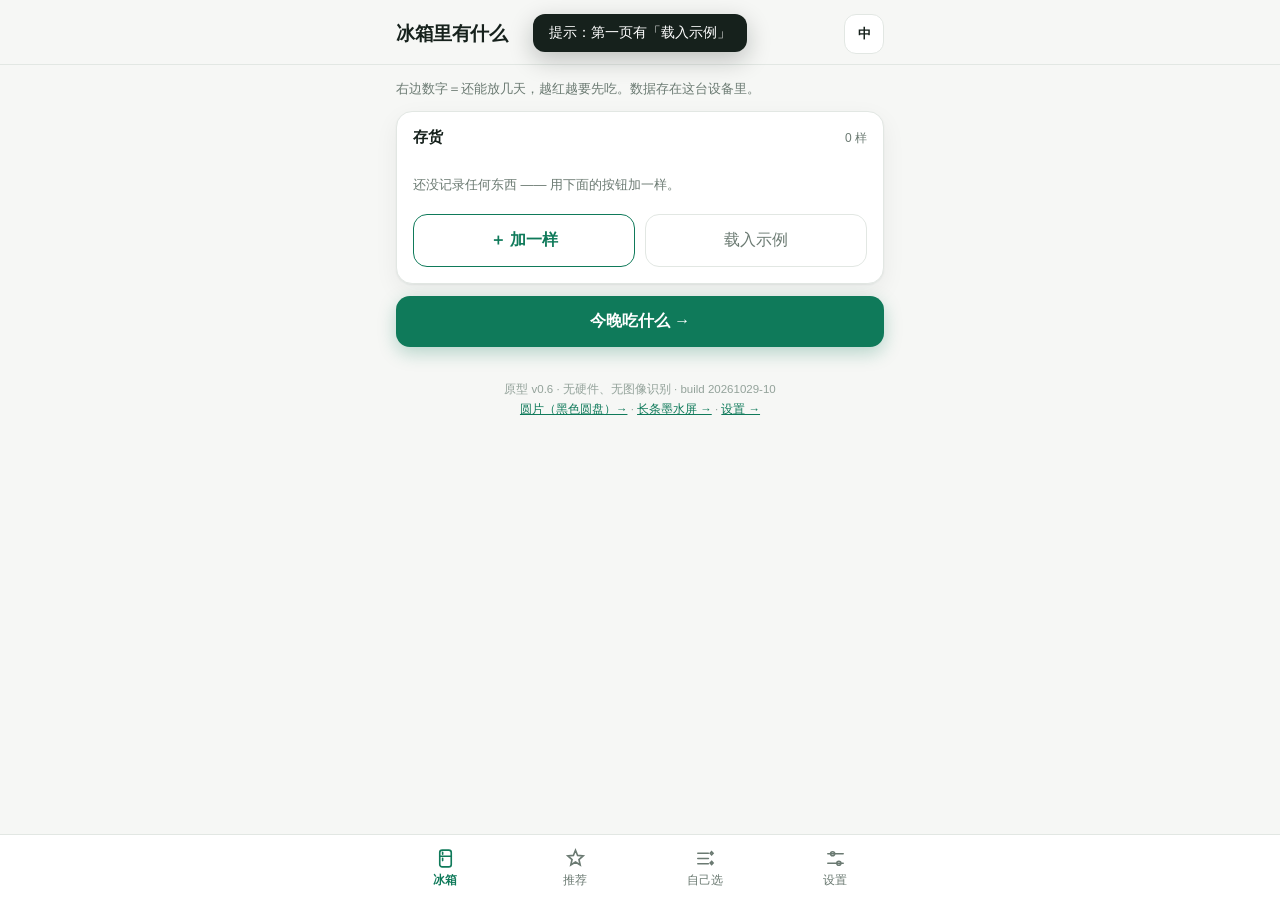
==== index.html @ 0c914551 "experiment(cook): illustrated fridge + drag-to-pot recommendation, reusing FD logic only" ====
<!DOCTYPE html>
<html lang="en">
<head>
<meta charset="utf-8">
<meta name="viewport" content="width=device-width, initial-scale=1, viewport-fit=cover">
<meta name="theme-color" content="#0f7a5a">
<title>Fridge Decision</title>
<link rel="manifest" href="manifest.json">
<style>
  :root{
    --bg:#f6f7f5; --card:#fff; --ink:#16211c; --muted:#6b7a72; --line:#e2e7e3;
    --green:#0f7a5a; --green-soft:#e6f2ed; --amber:#b26a00; --amber-soft:#fdf1e0;
    --red:#b3261e; --red-soft:#fbe9e7;
    --shadow:0 1px 2px rgba(16,33,28,.06),0 8px 24px rgba(16,33,28,.06);
    --r:16px;
  }
  *{box-sizing:border-box;-webkit-tap-highlight-color:transparent}
  html,body{margin:0;padding:0;background:var(--bg);color:var(--ink);
    font-family:-apple-system,BlinkMacSystemFont,"Segoe UI","PingFang SC","Microsoft YaHei",sans-serif;
    -webkit-text-size-adjust:100%}
  body{padding:0 0 calc(88px + env(safe-area-inset-bottom))}
  .wrap{max-width:520px;margin:0 auto;padding:0 16px}

  /* ---------- top bar ---------- */
  .top{position:sticky;top:0;z-index:20;background:rgba(246,247,245,.94);backdrop-filter:blur(8px);
    border-bottom:1px solid var(--line)}
  .topin{max-width:520px;margin:0 auto;padding:14px 16px 10px;display:flex;align-items:center;gap:10px}
  .topin h1{font-size:19px;margin:0;letter-spacing:-.02em;flex:1;line-height:1.2}
  .gear{width:40px;height:40px;border-radius:12px;border:1px solid var(--line);background:#fff;
    display:grid;place-items:center;cursor:pointer;flex:0 0 auto;text-decoration:none;color:var(--ink)}
  .gear svg{width:21px;height:21px}

  /* ---------- views ---------- */
  .view{display:none;padding-top:14px}
  .view.on{display:block}
  .lede{font-size:13px;color:var(--muted);line-height:1.5;margin:0 0 12px}
  .card{background:var(--card);border:1px solid var(--line);border-radius:var(--r);padding:16px;margin:0 0 12px;box-shadow:var(--shadow)}
  .card h2{font-size:15px;margin:0 0 10px;display:flex;justify-content:space-between;gap:8px;align-items:baseline}
  .count{font-size:12px;color:var(--muted);font-weight:400}

  /* ---------- fridge rows ---------- */
  .items{display:flex;flex-direction:column;gap:8px}
  .chip{display:flex;align-items:center;gap:10px;width:100%;border:1px solid var(--line);background:#fbfcfb;
    border-radius:14px;padding:13px 14px;font-size:17.5px;line-height:1;font-weight:600}
  .chip svg{flex:0 0 auto;color:var(--green);width:22px;height:22px}
  .chip.warn svg{color:var(--amber)} .chip.urgent svg{color:var(--red)}
  .chip .d{font-size:13.5px;color:var(--muted);font-variant-numeric:tabular-nums;font-weight:500;margin-left:auto}
  .chip.warn .d{color:var(--amber)} .chip.urgent .d{color:var(--red);font-weight:600}
  .chip button{border:0;background:none;padding:0 0 0 2px;margin:0;color:#b7c1bb;font-size:18px;line-height:1;cursor:pointer}
  .empty{font-size:13px;color:var(--muted);padding:6px 0}
  .btn{display:flex;align-items:center;justify-content:center;gap:8px;width:100%;border:0;border-radius:14px;
    padding:15px;font-size:16px;font-weight:600;cursor:pointer;font-family:inherit}
  .btn.primary{background:var(--green);color:#fff;box-shadow:0 6px 18px rgba(15,122,90,.28)}
  .btn.primary:active{transform:translateY(1px)}
  .btn.ghost{background:#fff;color:var(--green);border:1px solid var(--green)}
  .btn.quiet{background:transparent;color:var(--muted);border:1px solid var(--line);font-weight:500}
  .row{display:flex;gap:10px} .row > *{flex:1}

  /* ---------- verdict ---------- */
  .verdict{background:var(--green);color:#fff;border-radius:20px;padding:18px;margin:0 0 12px;box-shadow:0 12px 32px rgba(15,122,90,.24)}
  .verdict.amber{background:#a96206;box-shadow:0 12px 32px rgba(169,98,6,.22)}
  .verdict .kicker{font-size:11px;letter-spacing:.12em;text-transform:uppercase;opacity:.85}
  .verdict h3{font-size:24px;margin:6px 0 8px;line-height:1.15}
  .meta{display:flex;flex-wrap:wrap;gap:8px;font-size:13px}
  .badge{background:rgba(255,255,255,.18);border-radius:8px;padding:3px 8px;font-size:12px;font-weight:600}
  .shop{background:var(--amber-soft);border:1px solid #f0d9b5;border-radius:14px;padding:12px 14px;margin:0 0 12px;
    font-size:14px;line-height:1.55;color:#7a4a05}
  .why{background:#fff;border:1px solid var(--line);border-radius:var(--r);padding:14px 16px;font-size:14px;line-height:1.6;color:#2b3a33}
  .why ul{margin:8px 0 0;padding-left:18px} .why li{margin:4px 0}
  .steps{font-size:14px;line-height:1.7;margin:10px 0 0;padding-left:20px}
  .steps li{margin:6px 0}
  .srcline{font-size:11.5px;color:#93a29a;margin-top:10px}
  .srcline a{color:#7b9187}
  .pantryline{margin-top:10px;font-size:13px;color:var(--muted);line-height:1.6}
  .ptog{display:inline-flex;align-items:center;gap:5px;border:1px solid var(--line);border-radius:999px;
    padding:5px 10px;margin:4px 6px 0 0;font-size:12.5px;cursor:pointer;background:#fff}
  .ptog.on{border-color:var(--green);background:var(--green-soft);color:#0b5c44}

  /* ---------- recipe list ---------- */
  .filters{display:flex;gap:8px;overflow-x:auto;padding:2px 0 10px;scrollbar-width:none}
  .filters::-webkit-scrollbar{display:none}
  .f{border:1px solid var(--line);background:#fff;border-radius:999px;padding:8px 13px;font-size:13px;
    white-space:nowrap;cursor:pointer;font-family:inherit;color:var(--ink)}
  .f.on{border-color:var(--green);background:var(--green-soft);color:#0b5c44;font-weight:600}
  .rc{background:#fff;border:1px solid var(--line);border-radius:var(--r);padding:14px;margin:0 0 10px;box-shadow:var(--shadow)}
  .rc h4{margin:0 0 6px;font-size:17px;letter-spacing:-.01em;display:flex;gap:8px;align-items:baseline;flex-wrap:wrap}
  .rc .tags{display:flex;gap:6px;flex-wrap:wrap;font-size:12px;color:var(--muted)}
  .tg{background:#f2f5f3;border-radius:7px;padding:3px 7px}
  .tg.g{background:var(--green-soft);color:#0b5c44}
  .tg.a{background:var(--amber-soft);color:#7a4a05}
  .rc .uses{font-size:13px;color:#3a473f;margin:8px 0 0;line-height:1.55}
  .rc details{margin-top:10px}
  .rc summary{font-size:13.5px;color:var(--green);cursor:pointer;font-weight:600}
  .rc ol{font-size:13.5px;line-height:1.65;padding-left:20px;margin:8px 0 0}
  .rc .src{font-size:11px;color:#93a29a;margin-top:8px}
  .rc .src a{color:#7b9187}
  .rc .go{width:100%;margin-top:10px;border:1px solid var(--green);background:#fff;color:var(--green);
    border-radius:11px;padding:11px;font-size:14px;font-weight:600;font-family:inherit;cursor:pointer}

  /* ---------- build view ---------- */
  .picker{display:flex;flex-wrap:wrap;gap:8px;margin-bottom:14px}
  .pf{display:inline-flex;align-items:center;gap:7px;border:1px solid var(--line);background:#fbfcfb;
    border-radius:12px;padding:10px 12px;font-size:15px;cursor:pointer;font-family:inherit;color:var(--ink)}
  .pf svg{width:20px;height:20px;color:var(--green)}
  .pf.on{border-color:var(--green);background:var(--green-soft);font-weight:600}
  .slider{display:flex;align-items:center;justify-content:space-between;gap:12px;font-size:14px;margin:6px 0 2px}
  .slider input{width:60%;accent-color:var(--green)}
  .switch{display:flex;align-items:center;justify-content:space-between;gap:12px;font-size:14px;padding:10px 0;
    border-top:1px solid var(--line);margin-top:8px}
  .switch input{width:20px;height:20px;accent-color:var(--green)}
  .note{font-size:12px;color:var(--muted);line-height:1.55;margin:8px 0 0}

  /* ---------- quantity stepper ---------- */
  .qtyrow{display:flex;align-items:center;justify-content:space-between;gap:12px;margin:12px 0;font-size:14px}
  .step2{display:flex;align-items:center;gap:0;border:1px solid var(--line);border-radius:11px;overflow:hidden}
  .step2 button{width:42px;height:40px;border:0;background:#fff;font-size:19px;color:var(--ink);cursor:pointer;font-family:inherit}
  .step2 span{min-width:74px;text-align:center;font-size:15px;font-weight:600;border-left:1px solid var(--line);border-right:1px solid var(--line);height:40px;line-height:40px}
  .chip .q{font-size:13px;color:var(--muted);background:#eef2ef;border-radius:7px;padding:3px 7px;margin-left:6px;font-weight:600}

  /* ---------- cooking mode ---------- */
  .cook{position:fixed;inset:0;z-index:70;background:#fbfcfa;display:none;flex-direction:column;
    padding:calc(14px + env(safe-area-inset-top)) 18px calc(18px + env(safe-area-inset-bottom))}
  .cook.on{display:flex}
  .ck-top{display:flex;align-items:center;gap:10px;font-size:15px;color:var(--muted)}
  .ck-top b{color:var(--ink);font-size:16px}
  .ck-top button{margin-left:auto;border:1px solid var(--line);background:#fff;border-radius:10px;
    width:38px;height:38px;font-size:16px;cursor:pointer;font-family:inherit;color:var(--ink)}
  .ck-body{flex:1;display:flex;flex-direction:column;justify-content:center;align-items:center;gap:18px;text-align:center}
  .ck-icon svg{width:96px;height:96px;color:var(--green);stroke-width:1.3}
  .ck-text{font-size:23px;line-height:1.5;font-weight:600;letter-spacing:-.01em;max-width:22em}
  .ck-count{font-size:13px;color:var(--muted);letter-spacing:.08em}
  .ck-bar{display:flex;gap:10px}
  .ck-bar button{flex:1;border:1px solid var(--line);background:#fff;border-radius:12px;padding:14px;
    font-size:15px;font-family:inherit;cursor:pointer;color:var(--ink);font-weight:600}
  .ck-bar button:disabled{opacity:.4}
  .ck-done{margin-top:10px}
  .undo{display:none;align-items:center;gap:10px;background:#16211c;color:#fff;border-radius:12px;
    padding:12px 14px;font-size:13.5px;margin:0 0 12px;line-height:1.45}
  .undo.on{display:flex}
  .undo button{margin-left:auto;border:1px solid rgba(255,255,255,.4);background:transparent;color:#fff;
    border-radius:9px;padding:7px 12px;font-size:13px;font-family:inherit;cursor:pointer;flex:0 0 auto}

  /* ---------- camera ---------- */
  .cam{width:100%;max-height:34vh;object-fit:cover;border-radius:14px;background:#0d1512;
    display:none;margin-bottom:10px}
  .cam.on{display:block}
  .shotpreview{width:100%;max-height:34vh;object-fit:cover;border-radius:14px;display:none;
    margin-bottom:10px;border:1px solid var(--line)}
  .shotpreview.on{display:block}
  .cammsg{font-size:12.5px;color:var(--muted);line-height:1.55;margin:0 0 10px}
  .zoomrow{display:none;align-items:center;justify-content:space-between;gap:12px;
    font-size:13.5px;margin:0 0 10px}
  .zoomrow.on{display:flex}
  .zoomrow input{width:58%;accent-color:var(--green)}

  /* ---------- bottom nav ---------- */
  .nav{position:fixed;left:0;right:0;bottom:0;z-index:30;background:rgba(255,255,255,.97);
    border-top:1px solid var(--line);padding:8px 0 calc(8px + env(safe-area-inset-bottom));
    backdrop-filter:blur(10px)}
  .navin{max-width:520px;margin:0 auto;display:flex}
  .nav button{flex:1;border:0;background:none;font-family:inherit;cursor:pointer;color:var(--muted);
    display:flex;flex-direction:column;align-items:center;gap:3px;font-size:11.5px;padding:4px 0}
  .nav button svg{width:23px;height:23px}
  .nav button.on{color:var(--green);font-weight:600}
  .nav .navset{flex:1;display:flex;flex-direction:column;align-items:center;gap:3px;font-size:11.5px;
    padding:4px 0;color:var(--muted);text-decoration:none}
  .nav .navset svg{width:23px;height:23px}
  .nav .navset:active{color:var(--green)}

  /* ---------- sheet ---------- */
  .scrim{position:fixed;inset:0;background:rgba(12,22,18,.42);display:none;z-index:40}
  .scrim.on{display:block}
  .sheet{position:fixed;left:0;right:0;bottom:0;z-index:50;background:#fff;border-radius:20px 20px 0 0;
    padding:18px 16px calc(18px + env(safe-area-inset-bottom));transform:translateY(105%);transition:transform .22s ease;
    max-width:520px;margin:0 auto;max-height:88vh;overflow:auto}
  .sheet.on{transform:translateY(0)}
  .sheet h3{font-size:17px;margin:0 0 4px}
  .sheet .hint{font-size:12.5px;color:var(--muted);line-height:1.5;margin:0 0 12px}
  .grid{display:grid;grid-template-columns:repeat(3,1fr);gap:8px;margin:10px 0 14px}
  .pick{border:1px solid var(--line);border-radius:12px;background:#fbfcfb;padding:10px 8px;font-size:13px;
    text-align:center;cursor:pointer;font-family:inherit;line-height:1.3;
    display:flex;flex-direction:column;align-items:center;gap:3px}
  .pick small{color:#9aa8a1;font-size:10.5px}
  .pick.on{border-color:var(--green);background:var(--green-soft);color:#0b5c44;font-weight:600}
  /* iOS Safari: 按钮里的 SVG 会吞掉 click，图标一律不接收指针事件 */
  button svg, button svg *{pointer-events:none}
  .pick, .pf, .chip button{touch-action:manipulation}
  .pick svg{color:var(--green);display:block}
  .field{display:flex;align-items:center;justify-content:space-between;gap:12px;margin:12px 0;font-size:14px}
  input[type=range]{accent-color:var(--green)}
  .toast{position:fixed;left:50%;transform:translateX(-50%) translateY(-16px);top:14px;background:#16211c;color:#fff;
    font-size:13.5px;padding:10px 16px;border-radius:12px;opacity:0;transition:.25s;z-index:60;pointer-events:none;max-width:86%;
    box-shadow:0 8px 24px rgba(12,22,18,.24)}
  .toast.on{opacity:1;transform:translateX(-50%) translateY(0)}
  .foot{font-size:11.5px;color:#93a29a;text-align:center;line-height:1.8;padding:18px 8px 0}
  .foot a{color:#0f7a5a}
</style>
</head>
<body>

<div class="top">
  <div class="topin">
    <h1 id="pageTitle">冰箱里有什么</h1>
    <button class="gear" id="langBtn" aria-label="language" style="font-size:13px;font-weight:700">中</button>
  </div>
</div>

<div class="wrap">

  <!-- ============ view 1: fridge ============ -->
  <section class="view on" id="view-fridge">
    <p class="lede" data-i18n="fridge.lede">右边数字＝还能放几天，越红越要先吃。数据存在这台设备里。</p>
    <div class="undo" id="undoBar">
      <span id="undoText"></span>
      <button id="undoBtn" data-i18n="undo.btn">撤销</button>
    </div>
    <div class="card">
      <h2><span data-i18n="fridge.stock">存货</span> <span class="count" id="cnt">0</span></h2>
      <div class="items" id="items"></div>
      <p class="empty" id="emptyNote" data-i18n="fridge.empty">还没记录任何东西 —— 用下面的按钮加一样。</p>
      <div class="row" style="margin-top:14px">
        <button class="btn ghost" id="addBtn" data-i18n="fridge.add">＋ 加一样</button>
        <button class="btn quiet" id="demoBtn" data-i18n="fridge.demo">载入示例</button>
      </div>
    </div>
    <button class="btn primary" id="decideBtn" data-i18n="fridge.decide">今晚吃什么 →</button>
    <div id="result" style="margin-top:14px"></div>
  </section>

  <!-- ============ view 2: discover ============ -->
  <section class="view" id="view-discover">
    <p class="lede" data-i18n="disc.lede">按"先用掉快坏的"排序。</p>
    <div class="filters" id="discFilters">
      <button class="f on" data-f="all" data-i18n="disc.all">全部</button>
      <button class="f" data-f="ready" data-i18n="disc.ready">现在就能做</button>
      <button class="f" data-f="shop1" data-i18n="disc.shop1">差一样</button>
      <button class="f" data-f="greens" data-i18n="disc.greens">有绿叶菜</button>
      <button class="f" data-f="light" data-i18n="disc.light">≤ 500 kcal</button>
    </div>
    <div id="discList"></div>
  </section>

  <!-- ============ view 3: build ============ -->
  <section class="view" id="view-build">
    <p class="lede" data-i18n="build.lede">先选你今天想吃的。</p>
    <div class="card">
      <h2><span data-i18n="build.want">我想吃</span> <span class="count" id="pickCount"></span></h2>
      <div class="picker" id="picker"></div>
      <div class="slider">
        <span><span data-i18n="build.kcal">热量上限</span> <b id="kcalLbl">600 kcal</b></span>
        <input type="range" id="kcal" min="200" max="1000" step="50" value="600">
      </div>
      <div class="slider">
        <span><span data-i18n="build.mins">最多用时</span> <b id="minLbl">30</b></span>
        <input type="range" id="mins" min="10" max="40" step="5" value="30">
      </div>
      <div class="switch">
        <span data-i18n="build.mustGreens">必须有绿叶菜</span>
        <input type="checkbox" id="mustGreens">
      </div>
      <div class="switch">
        <span data-i18n="build.fibre">只看纤维较高的</span>
        <input type="checkbox" id="highFiber">
      </div>
      <p class="note" data-i18n="build.fibreNote"></p>
      <button class="btn quiet" id="clearPick" style="margin-top:12px" data-i18n="build.clear">清空选择</button>
    </div>
    <div id="buildList"></div>
  </section>

  <div class="foot">
    <span data-i18n="foot.line">原型 · 无硬件、无图像识别</span> · build 20261029-10<br>
    <a href="disc.html" data-i18n="foot.disc">圆片 →</a> · <a href="display.html" data-i18n="foot.strip">长条屏 →</a> · <a href="settings.html" data-i18n="foot.settings">设置 →</a>
  </div>
</div>

<!-- bottom nav -->
<nav class="nav">
  <div class="navin">
    <button class="on" data-view="fridge">
      <svg viewBox="0 0 24 24" fill="none" stroke="currentColor" stroke-width="1.7" stroke-linecap="round">
        <rect x="6" y="3.2" width="12" height="17.6" rx="2.6"/><path d="M6 9.6h12M9 5.6v2M9 11.8v2.4"/>
      </svg>
      <span data-i18n="nav.fridge">冰箱</span>
    </button>
    <button data-view="discover">
      <svg viewBox="0 0 24 24" fill="none" stroke="currentColor" stroke-width="1.7" stroke-linecap="round">
        <path d="M12 3.4l2.2 5.4 5.8.5-4.4 3.8 1.3 5.7L12 15.7 7.1 18.8l1.3-5.7L4 9.3l5.8-.5z"/>
      </svg>
      <span data-i18n="nav.discover">推荐</span>
    </button>
    <button data-view="build">
      <svg viewBox="0 0 24 24" fill="none" stroke="currentColor" stroke-width="1.7" stroke-linecap="round">
        <path d="M4 6.5h11M4 12h11M4 17.5h11"/>
        <path d="M18.4 5l1.5 1.6-1.5 1.6-1.5-1.6z"/><path d="M18.4 15l1.5 1.6-1.5 1.6-1.5-1.6z"/>
      </svg>
      <span data-i18n="nav.build">自己选</span>
    </button>
    <a class="navset" href="settings.html">
      <svg viewBox="0 0 24 24" fill="none" stroke="currentColor" stroke-width="1.7" stroke-linecap="round">
        <path d="M4 7h16M4 17h16"/>
        <circle cx="9" cy="7" r="2.1"/><circle cx="15.5" cy="17" r="2.1"/>
      </svg>
      <span data-i18n="nav.settings">设置</span>
    </a>
  </div>
</nav>

<div class="scrim" id="scrim"></div>
<div class="sheet" id="sheet">
  <h3 data-i18n="sheet.title">加入一样东西</h3>
  <p class="hint" data-i18n="sheet.hint"></p>
  <video class="cam" id="cam" playsinline muted autoplay></video>
  <img class="shotpreview" id="shot" alt="刚拍的照片">
  <div class="row" style="margin-bottom:10px">
    <button class="btn quiet" id="snapBtn" data-i18n="sheet.cam">打开相机</button>
    <button class="btn quiet" id="flipBtn" style="display:none" data-i18n="sheet.flip">换镜头</button>
  </div>
  <div class="zoomrow" id="zoomRow">
    <span><span data-i18n="sheet.zoom">焦距</span> <b id="zoomLbl">1×</b></span>
    <input type="range" id="zoom" min="1" max="8" step="0.1" value="1">
  </div>
  <button class="btn quiet" id="scanBtn" style="display:none;margin-bottom:10px" data-i18n="sheet.scan">扫商品条码</button>
  <p class="cammsg" id="camMsg" data-i18n="sheet.camMsg"></p>
  <div class="grid" id="picks"></div>
  <div class="qtyrow">
    <span data-i18n="sheet.qty">这次带回来几份</span>
    <span class="step2">
      <button type="button" id="qMinus">−</button>
      <span id="qtyLbl">1 份</span>
      <button type="button" id="qPlus">＋</button>
    </span>
  </div>
  <div class="field">
    <span id="daysLbl">3 天后</span>
    <input type="range" id="days" min="1" max="60" value="3">
  </div>
  <button class="btn primary" id="saveBtn" data-i18n="sheet.save">加进冰箱</button>
  <button class="btn quiet" id="cancelBtn" style="margin-top:8px" data-i18n="sheet.cancel">取消</button>
</div>
<div class="cook" id="cook">
  <div class="ck-top"><span data-i18n="cook.title">做饭模式</span> · <b id="ck-name">菜名</b><button id="ck-close">✕</button></div>
  <div class="ck-body">
    <div class="ck-icon" id="ck-icon"></div>
    <div class="ck-text" id="ck-text">…</div>
    <div class="ck-count" id="ck-count">1 / 5</div>
  </div>
  <div class="ck-bar">
    <button id="ck-prev" data-i18n="cook.prev">上一步</button>
    <button id="ck-next" data-i18n="cook.next">下一步</button>
  </div>
  <button class="btn primary ck-done" id="ck-done" data-i18n="cook.done">做完了 · 扣减库存</button>
</div>

<div class="toast" id="toast"></div>

<script src="data.js?v=20261029-10"></script>
<script src="icons.js?v=20261029-10"></script>
<script src="sync.js?v=20261029-10"></script>
<script src="logic.js?v=20261029-10"></script>
<script src="i18n.js?v=20261029-10"></script>
<script>
"use strict";
const $ = s => document.querySelector(s);
const $$ = s => [...document.querySelectorAll(s)];
let items  = (() => {
  const m = FD.migrate(FD.items());
  const merged = FD.mergeItems(m.items);
  if (m.changed || merged.length !== m.items.length) FD.saveItems(merged);
  return merged;
})();
let goal   = FD.settings();
let pantry = FD.pantry();
let picked = null, pendingDays = 3, pendingQty = 1, stream = null;
let cookRecipe = null, cookStep = 0, lastUndo = null;
let discFilter = "all", buildPicks = new Set();

const uid = () => Math.random().toString(36).slice(2, 9);
const today = () => FD.localDate();
const food = id => FD.byId[id] || {cn: id, name: id};
const cnOf = id => I18N.foodName(id);

function toast(msg){
  const t = $("#toast"); t.textContent = msg; t.classList.add("on");
  clearTimeout(t._t); t._t = setTimeout(()=>t.classList.remove("on"), 1800);
}

/* ---------- fibre bucket (inferred, not measured) ---------- */
const FIBRE = new Set(["greens","broccoli","eggplant","mushroom","carrot","tomato","onion","chili","potato"]);
const highFibre = r => r.needs.some(n => FIBRE.has(n));

/* ============ view switching ============ */
const TITLES = {fridge:"title.fridge", discover:"title.discover", build:"title.build"};
const t = (k, v) => I18N.t(k, v);
function show(view){
  $$(".view").forEach(v => v.classList.toggle("on", v.id === "view-" + view));
  $$(".nav button").forEach(b => b.classList.toggle("on", b.dataset.view === view));
  $("#pageTitle").textContent = t(TITLES[view]);
  window.scrollTo({top:0});
  if(view === "discover") renderDiscover();
  if(view === "build") renderBuild();
}
$$(".nav button").forEach(b => b.addEventListener("click", () => show(b.dataset.view)));

/* ============ view 1: fridge ============ */
function expiryClass(d){ return d <= 2 ? "urgent" : d <= 5 ? "warn" : ""; }
function expiryText(d){ return d <= 0 ? t("fridge.today") : (d === 1 ? t("fridge.oneDay") : t("fridge.left", {n: d})); }

function renderItems(){
  const box = $("#items"); box.innerHTML = "";
  items.slice().sort((a,b)=>FD.daysLeftOf(a)-FD.daysLeftOf(b)).forEach(it=>{
    const d = FD.daysLeftOf(it);
    const el = document.createElement("div");
    el.className = "chip " + expiryClass(d);
    const q = (it.qty == null ? 1 : it.qty);
    el.innerHTML = `${window.FD_ICON(it.cat,22)}<span>${cnOf(it.cat)}</span>
      ${q > 1 ? `<span class="q">×${q}</span>` : ""}
      <span class="d">${expiryText(d)}</span>
      <button aria-label="remove" data-del="${it.id}">×</button>`;
    box.appendChild(el);
  });
  $("#cnt").textContent = t("fridge.count", {n: items.length});
  $("#emptyNote").style.display = items.length ? "none" : "block";
}

function reasons(r){
  const out = [];
  if(r.used.length){
    out.push(t("card.whyUses", {items: r.used.map(i=>{
      const d = FD.daysLeftOf(i);
      return `<b>${cnOf(i.cat)}</b> (${d<=0?t("days.today"):t("days.n",{n:d})})`;
    }).join(I18N.getLang()==="en" ? ", " : "、")}));
  }
  if(r.greensBonus) out.push(t("card.whyGreens"));
  if(r.recipe.minutes <= goal.maxMinutes) out.push(t("card.whyTime", {n: r.recipe.minutes}));
  else out.push(t("card.whySlow", {n: r.recipe.minutes, max: goal.maxMinutes}));
  if(r.status === "shop1") out.push(t("card.whyGap"));
  return out;
}

function pantryLine(missingIds){
  const names = missingIds.map(id => {
    const p = FD.pantryById[id] || {};
    const label = I18N.getLang() === "en" ? (p.name || id) : (p.cn || id);
    return `<span class="ptog" data-pantry="${id}">${label}</span>`;
  }).join("");
  return `<div class="pantryline">${t("card.pantry")}${names}<br><span style="font-size:12px">${t("card.pantryHint")}</span></div>`;
}

function renderResult(list){
  const box = $("#result");
  const usable = list.filter(r => r.status !== "blocked");
  if(!usable.length){
    box.innerHTML = `<div class="card"><h2>${t("disc.none")}</h2>
      <p class="empty">${t("disc.noneHint")}</p></div>`;
    return;
  }
  const top = usable[0], alts = usable.slice(1,3);
  box.innerHTML = `
    <div class="verdict ${top.status==="shop1"?"amber":""}">
      <div class="kicker">${top.status==="shop1" ? t("card.shop1") : t("card.tonight")}</div>
      <h3>${I18N.recipeName(top.recipe)}</h3>
      <div class="meta">
        <span class="badge">${t("card.min", {n: top.recipe.minutes})}</span>
        ${top.recipe.kcal?`<span class="badge">${top.recipe.kcal} kcal</span>`:""}
        <span class="badge">${top.recipe.greens?t("card.greens"):t("card.noGreens")}</span>
      </div>
    </div>
    ${top.status==="shop1"?`<div class="shop">${t("card.missing")}<b>${FD.shoppingHint(top)}</b><br>${t("card.missingHint")}</div>`:""}
    <div class="why">
      <b>${t("card.why")}</b>
      <ul>${reasons(top).map(r=>`<li>${r}</li>`).join("")}</ul>
      <ol class="steps">${I18N.recipeSteps(top.recipe).map(s=>`<li>${s}</li>`).join("")}</ol>
      ${top.pantryMissing.length?pantryLine(top.pantryMissing):""}
      <div class="srcline">${t("card.src")}<a href="${top.recipe.src}" target="_blank" rel="noopener">HowToCook</a> · ${t("card.srcNote")}</div>
      <button class="btn primary" style="margin-top:12px" data-cook="${top.recipe.id}">${t("disc.cook")}</button>
    </div>
    ${alts.length?`<div class="card"><h2>${t("disc.other")} <span class="count">${t("disc.otherSub")}</span></h2>
      ${alts.map(a=>`<div style="display:flex;justify-content:space-between;gap:10px;padding:10px 0;border-top:1px solid var(--line)">
        <div><div>${I18N.recipeName(a.recipe)} ${a.status==="shop1"?`<span style="color:#b26a00;font-size:12px">· ${t("disc.gapN",{n:1})}</span>`:""}</div>
        <div style="font-size:12px;color:var(--muted);margin-top:2px">${t("card.min",{n:a.recipe.minutes})}${a.recipe.kcal?` · ${a.recipe.kcal} kcal`:""}${a.recipe.greens?" · "+t("card.greens"):""}</div></div>
        <button class="go" data-pick="${a.recipe.id}" style="border:1px solid var(--line);background:#fff;border-radius:10px;padding:8px 12px;font-size:13px;color:var(--green);font-family:inherit">${t("card.seeThis")}</button>
      </div>`).join("")}
    </div>`:""}`;

  box.querySelectorAll("[data-pick]").forEach(b=>{
    b.addEventListener("click", ()=>{
      const r = list.find(x=>x.recipe.id===b.dataset.pick);
      if(r){ renderResult([r,...list.filter(x=>x!==r)]); window.scrollTo({top:0,behavior:"smooth"}); }
    });
  });
  box.querySelectorAll("[data-cook]").forEach(b=>b.addEventListener("click", ()=> openCook(b.dataset.cook)));
  box.querySelectorAll("[data-pantry]").forEach(b=>{
    b.addEventListener("click", ()=>{
      const id = b.dataset.pantry;
      pantry = pantry.includes(id) ? pantry.filter(x=>x!==id) : [...pantry, id];
      FD.savePantry(pantry); renderResult(FD.decide(items, goal));
    });
  });
}

/* ============ view 2: discover ============ */
function recipeCard(r, opts){
  opts = opts || {};
  const sep = I18N.getLang()==="en" ? ", " : "、";
  const used = r.used.map(i=>`${cnOf(i.cat)} (${t("days.n",{n:FD.daysLeftOf(i)})})`).join(sep);
  const missing = r.missing.length ? `<span class="tg a">${t("disc.gapN",{n:r.missing.length})}: ${r.missing.map(cnOf).join(sep)}</span>` : "";
  return `<div class="rc">
    <h4>${I18N.recipeName(r.recipe)}</h4>
    <div class="tags">
      <span class="tg">${t("card.min",{n:r.recipe.minutes})}</span>
      ${r.recipe.kcal?`<span class="tg">${r.recipe.kcal} kcal</span>`:""}
      ${r.recipe.greens?`<span class="tg g">${t("card.greens")}</span>`:""}
      ${highFibre(r.recipe)?`<span class="tg">${I18N.getLang()==="en"?"higher fibre":"纤维较高"}</span>`:""}
      ${missing}
      ${r.status==="ready"?`<span class="tg g">${t("disc.ready1")}</span>`:""}
    </div>
    ${used?`<p class="uses">${t("disc.uses")}${used}</p>`:""}
    <details><summary>${t("disc.steps")}</summary><ol>${I18N.recipeSteps(r.recipe).map(s=>`<li>${s}</li>`).join("")}</ol>
      <div class="src">${t("card.src")}<a href="${r.recipe.src}" target="_blank" rel="noopener">HowToCook</a> · ${t("card.srcNote")}</div>
    </details>
    <button class="go" data-take="${r.recipe.id}">${t("disc.cook")}</button>
  </div>`;
}

function renderDiscover(){
  let list = FD.decide(items, goal).filter(r => r.status !== "blocked");
  if(discFilter === "ready")  list = list.filter(r => r.status === "ready");
  if(discFilter === "shop1")  list = list.filter(r => r.status === "shop1");
  if(discFilter === "greens") list = list.filter(r => r.recipe.greens);
  if(discFilter === "light")  list = list.filter(r => (r.recipe.kcal||0) <= 500);
  const box = $("#discList");
  box.innerHTML = list.length
    ? list.map(r=>recipeCard(r)).join("")
    : `<div class="card"><p class="empty">${t("disc.empty")}</p></div>`;
  box.querySelectorAll("[data-take]").forEach(b=>b.addEventListener("click", ()=> openCook(b.dataset.take)));
}

/* ============ view 3: build ============ */
function renderPicker(){
  const box = $("#picker");
  const have = [...new Set(items.map(i => i.cat))];
  box.innerHTML = have.length
    ? have.map(cat => `<button class="pf ${buildPicks.has(cat)?"on":""}" data-cat="${cat}">
        ${window.FD_ICON(cat,20)}${cnOf(cat)}</button>`).join("")
    : `<p class="empty">${t("build.pickFirst")}</p>`;
  box.querySelectorAll("[data-cat]").forEach(b=>b.addEventListener("click", ()=>{
    const c = b.dataset.cat;
    buildPicks.has(c) ? buildPicks.delete(c) : buildPicks.add(c);
    renderBuild();
  }));
  $("#pickCount").textContent = buildPicks.size ? t("build.picked",{n:buildPicks.size}) : t("build.none");
}

function renderBuild(){
  renderPicker();
  const kcalMax = +$("#kcal").value, minsMax = +$("#mins").value;
  const mustGreens = $("#mustGreens").checked, wantFibre = $("#highFiber").checked;
  $("#kcalLbl").textContent = kcalMax + " kcal";
  $("#minLbl").textContent = minsMax + " 分钟";

  let list = FD.decide(items, goal).filter(r => r.status !== "blocked");
  // 只在"想吃的"里筛：菜必须用到所选食材（没有选就不限）
  if(buildPicks.size){
    list = list.filter(r => r.recipe.needs.some(n => buildPicks.has(n)));
  }
  list = list.filter(r => (r.recipe.kcal || 0) <= kcalMax && r.recipe.minutes <= minsMax);
  if(mustGreens) list = list.filter(r => r.recipe.greens);
  if(wantFibre)  list = list.filter(r => highFibre(r.recipe));

  const box = $("#buildList");
  box.innerHTML = (list.length
    ? list.map(r=>recipeCard(r)).join("")
    : `<div class="card"><p class="empty">${t("build.empty")}</p></div>`)
    + `<p class="note" style="text-align:center">${t("build.total",{n:list.length})}</p>`;
  box.querySelectorAll("[data-take]").forEach(b=>b.addEventListener("click", ()=> openCook(b.dataset.take)));
}
$("#kcal").addEventListener("input", renderBuild);
$("#mins").addEventListener("input", renderBuild);
$("#mustGreens").addEventListener("change", renderBuild);
$("#highFiber").addEventListener("change", renderBuild);
$("#clearPick").addEventListener("click", ()=>{ buildPicks.clear(); renderBuild(); });

/* ---------- step pictograms: one action mark per step ---------- */
const STEP_ICONS = {
  cut:`<path d="M4 20l9-9M13 11l4-4a2.4 2.4 0 013.4 3.4l-4 4z"/><path d="M9 15l-2 2"/>`,
  pan:`<path d="M3.6 11.4h11.2a1.6 1.6 0 011.6 1.6 5.6 5.6 0 01-5.6 5.6H8.8a5.2 5.2 0 01-5.2-5.2z"/><path d="M16.4 12.4H21"/>`,
  pot:`<path d="M4 10.6h16v3.2a5 5 0 01-5 5H9a5 5 0 01-5-5z"/><path d="M7.6 7.4c0-1 1-1.6 1-2.6M12 7.4c0-1 1-1.6 1-2.6M16.4 7.4c0-1 1-1.6 1-2.6"/>`,
  season:`<path d="M10.2 9.6h3.6l.8 10.4H9.4z"/><path d="M10.8 6.6h2.4v3h-2.4z"/><path d="M14.6 8l3.4-2.6"/>`,
  wash:`<path d="M12 4.4c3 3.6 4.6 5.8 4.6 8a4.6 4.6 0 01-9.2 0c0-2.2 1.6-4.4 4.6-8z"/><path d="M9.4 13.4c.4 1.2 1.3 1.9 2.6 1.9"/>`,
  plate:`<circle cx="12" cy="12" r="7.4"/><circle cx="12" cy="12" r="3.6"/>`,
  dot:`<circle cx="12" cy="12" r="3"/>`
};
function stepIcon(text){
  const t = text || "";
  let k = "dot";
  if (/切|片|丁|丝|段|拍|剁|去骨|滚刀/.test(t)) k = "cut";
  else if (/洗|泡|冲洗/.test(t)) k = "wash";
  else if (/炒|煎|炸|煸|爆香|翻炒|收汁/.test(t)) k = "pan";
  else if (/煮|蒸|炖|烧|焖|焯|水开|锅.*水/.test(t)) k = "pot";
  else if (/腌|调|酱|盐|糖|油|码味|拌匀|淀粉/.test(t)) k = "season";
  else if (/盛|装|摆|出锅|淋/.test(t)) k = "plate";
  return `<svg viewBox="0 0 24 24" fill="none" stroke="currentColor" stroke-width="1.6"
    stroke-linecap="round" stroke-linejoin="round">${STEP_ICONS[k]}</svg>`;
}

/* ---------- cooking mode ---------- */
function openCook(recipeId){
  cookRecipe = FD.RECIPES.find(r => r.id === recipeId);
  if(!cookRecipe) return;
  cookStep = 0;
  $("#ck-name").textContent = I18N.recipeName(cookRecipe);
  renderCook();
  $("#cook").classList.add("on");
}
function renderCook(){
  const steps = I18N.recipeSteps(cookRecipe);
  $("#ck-icon").innerHTML = stepIcon(steps[cookStep]);
  $("#ck-text").textContent = steps[cookStep];
  $("#ck-count").textContent = `${cookStep + 1} / ${steps.length}`;
  $("#ck-prev").disabled = cookStep === 0;
  $("#ck-next").disabled = cookStep >= steps.length - 1;
  $("#ck-next").textContent = cookStep >= steps.length - 1 ? t("cook.last") : t("cook.next");
}
$("#ck-prev").addEventListener("click", ()=>{ if(cookStep > 0){ cookStep--; renderCook(); } });
$("#ck-next").addEventListener("click", ()=>{ if(cookStep < cookRecipe.steps.length - 1){ cookStep++; renderCook(); } });
$("#ck-close").addEventListener("click", ()=> $("#cook").classList.remove("on"));

$("#ck-done").addEventListener("click", ()=>{
  const before = items.slice();
  const res = FD.consume(items, cookRecipe);
  lastUndo = {items: before, dish: cookRecipe.name};
  items = res.items;
  FD.saveItems(items);
  FD.log("take", cookRecipe.id);
  renderItems();
  $("#cook").classList.remove("on");
  const usedTxt = res.used.map(u => u.left === 0 ? t("undo.usedUp",{n:cnOf(u.cat),q:u.qty}) : t("undo.left",{n:cnOf(u.cat),q:u.qty,left:u.left})).join(I18N.getLang()==="en" ? ", " : "、");
  $("#undoText").textContent = t("undo.done", {dish: I18N.recipeName(cookRecipe), items: usedTxt || "-"});
  $("#undoBar").classList.add("on");
  if(cookStep >= 0) show("fridge");
});
$("#undoBtn").addEventListener("click", ()=>{
  if(!lastUndo) return;
  items = lastUndo.items; FD.saveItems(items); renderItems();
  $("#undoBar").classList.remove("on");
  toast(t("undo.ok"));
  lastUndo = null;
});

/* ---------- add sheet ---------- */
function openSheet(){
  $("#scrim").classList.add("on"); $("#sheet").classList.add("on");
  picked = null;
  const g = $("#picks"); g.innerHTML = "";
  FD.CATALOG.forEach(c=>{
    const b = document.createElement("button");
    b.className = "pick"; b.type = "button";
    b.innerHTML = window.FD_ICON(c.id,22) + `<span>${I18N.foodName(c.id)}</span><small>${I18N.getLang()==="en" ? c.cn : c.name}</small>`;
    b.addEventListener("click", ()=>{
      picked = c; pendingDays = c.days;
      g.querySelectorAll(".pick").forEach(x=>x.classList.remove("on"));
      b.classList.add("on");
      $("#days").value = c.days; $("#daysLbl").innerHTML = t("sheet.keepFor",{n:c.days});
      pendingQty = 1; paintQty();
    });
    g.appendChild(b);
  });
  $("#days").value = 3; $("#daysLbl").innerHTML = t("sheet.keepFor",{n:3}); pendingDays = 3;
  pendingQty = 1; paintQty();
  shotURL = null; $("#shot").classList.remove("on"); $("#snapBtn").textContent = t("sheet.cam");
  if("BarcodeDetector" in window) $("#scanBtn").style.display = "none";
}
const unitWord = () => I18N.getLang()==="en" ? "portion" : "份";
function paintQty(){
  const unit = picked ? I18N.unit(FD.unitOf(picked.id)) : unitWord();
  $("#qtyLbl").textContent = t("sheet.qtyUnit",{n:pendingQty, unit});
}
$("#qMinus").addEventListener("click", ()=>{ pendingQty = Math.max(1, pendingQty - 1); paintQty(); });
$("#qPlus").addEventListener("click", ()=>{ pendingQty = Math.min(99, pendingQty + 1); paintQty(); });

function closeSheet(){
  $("#scrim").classList.remove("on"); $("#sheet").classList.remove("on"); stopCam();
}
let cams = [], camPos = 0, camTrack = null, shotURL = null;

async function startCam(preferIdex){
  try{
    const constraints = {
      video: {
        facingMode: {ideal: "environment"},
        width: {ideal: 1920}, height: {ideal: 1080}
      }, audio: false
    };
    if (camPos && cams[camPos] && cams[camPos].deviceId) {
      constraints.video = {deviceId: {exact: cams[camPos].deviceId}, width:{ideal:1920}, height:{ideal:1080}};
    }
    stream = await navigator.mediaDevices.getUserMedia(constraints);
    camTrack = stream.getVideoTracks()[0];
    const v = $("#cam");
    v.srcObject = stream; v.classList.add("on"); $("#shot").classList.remove("on");
    await v.play();

    // 列出所有镜头（第一次授权后 label 才可读），让她能避开默认的微距镜头
    const devs = await navigator.mediaDevices.enumerateDevices();
    cams = devs.filter(d => d.kind === "videoinput");
    $("#flipBtn").style.display = cams.length > 1 ? "flex" : "none";
    $("#flipBtn").textContent = t("sheet.flip") + " (" + (camPos % Math.max(1, cams.length) + 1) + "/" + cams.length + ")";

    // 支不支持数码变焦（Android Chrome 支持，iOS Safari 通常不支持）
    const caps = camTrack.getCapabilities ? camTrack.getCapabilities() : {};
    if (caps && caps.zoom) {
      $("#zoomRow").classList.add("on");
      const z = $("#zoom");
      z.min = caps.zoom.min; z.max = caps.zoom.max; z.step = caps.zoom.step || 0.1;
      z.value = caps.zoom.min;
      $("#zoomLbl").textContent = caps.zoom.min + "×";
    } else {
      $("#zoomRow").classList.remove("on");
    }
    $("#snapBtn").textContent = t("sheet.shoot");
    $("#camMsg").textContent = t("sheet.camReady");
    if ("BarcodeDetector" in window) $("#scanBtn").style.display = "flex";
  }catch(e){
    $("#camMsg").textContent = t("sheet.camFail");
  }
}

function stopCam(){
  if(stream){ stream.getTracks().forEach(t=>t.stop()); stream = null; }
  camTrack = null;
  $("#cam").classList.remove("on");
  $("#zoomRow").classList.remove("on");
}

function snap(){
  const v = $("#cam");
  if(!v.videoWidth){ return; }
  const c = document.createElement("canvas");
  c.width = v.videoWidth; c.height = v.videoHeight;
  c.getContext("2d").drawImage(v, 0, 0);
  shotURL = c.toDataURL("image/jpeg", 0.85);
  const img = $("#shot"); img.src = shotURL; img.classList.add("on");
  stopCam();
  $("#snapBtn").textContent = t("sheet.reshoot");
  $("#camMsg").textContent = t("sheet.camDone");
}

/* 条码：只在支持的浏览器里给，不假装全都行 */
async function scanBarcode(){
  if(!shotURL || !("BarcodeDetector" in window)) return;
  try{
    const det = new BarcodeDetector({formats:["ean_13","ean_8","upc_a","upc_e","code_128"]});
    const img = new Image(); img.src = shotURL; await img.decode();
    const codes = await det.detect(img);
    if(codes && codes.length){
      $("#camMsg").textContent = "扫到了条码 " + codes[0].rawValue + " —— 商品名查询还没接；先在下面选品类。";
      toast("条码：" + codes[0].rawValue);
    } else {
      $("#camMsg").textContent = "这张里没扫到条码。把包装上的条码放平再拍一次。";
    }
  }catch(e){
    $("#camMsg").textContent = "条码识别失败：" + (e.message || e);
  }
}

/* ---------- events ---------- */
$("#addBtn").addEventListener("click", openSheet);
$("#cancelBtn").addEventListener("click", closeSheet);
$("#scrim").addEventListener("click", closeSheet);
$("#snapBtn").addEventListener("click", ()=>{
  if(shotURL){ shotURL = null; $("#shot").classList.remove("on"); startCam(); }
  else if(stream){ snap(); }
  else { startCam(); }
});
$("#flipBtn").addEventListener("click", ()=>{
  camPos = (camPos + 1) % Math.max(1, cams.length);
  stopCam(); startCam();
});
$("#zoom").addEventListener("input", async e=>{
  if(!camTrack || !camTrack.applyConstraints) return;
  const z = +e.target.value;
  $("#zoomLbl").textContent = z.toFixed(1) + "×";
  try{ await camTrack.applyConstraints({advanced:[{zoom:z}]}); }catch(err){}
});
$("#scanBtn").addEventListener("click", scanBarcode);
$("#days").addEventListener("input", e=>{ pendingDays = +e.target.value; $("#daysLbl").innerHTML = t("sheet.keepFor",{n:pendingDays}); });

$("#saveBtn").addEventListener("click", ()=>{
  if(!picked){ toast(t("sheet.pickFirst")); return; }
  const hh = FD.household();
  const dup = items.find(i => i.cat === picked.id && FD.daysLeftOf(i) === pendingDays
                              && (i.by || null) === (hh.members.length ? hh.members[0] : null));
  if (dup) {
    dup.qty = (dup.qty == null ? 1 : dup.qty) + pendingQty;   // 同一天到期的合成一份
  } else {
    items.push({id:uid(), cat:picked.id, name:picked.name, tag:picked.tag,
                qty:pendingQty, unit:FD.unitOf(picked.id),
                daysLeft:pendingDays, life:pendingDays, addedAt:today(),
                by: hh.members.length ? hh.members[0] : null});
  }
  items = FD.mergeItems(items);
  FD.saveItems(items); renderItems(); closeSheet();
  toast(t("toast.added", {name: I18N.foodName(picked.id), n: pendingQty, days: pendingDays}));
});

$("#decideBtn").addEventListener("click", ()=>{
  renderResult(FD.decide(items, goal));
  const r = $("#result"); if(r) window.scrollTo({top:r.offsetTop - 70, behavior:"smooth"});
});

$("#demoBtn").addEventListener("click", ()=>{
  const mk = (cat, days, qty) => { const f = FD.byId[cat];
    return {id:uid(), cat, name:f.name, tag:f.tag, qty:qty||1, unit:FD.unitOf(cat),
            daysLeft:days, life:days, addedAt:today()}; };
  items = [mk("pork",3,1), mk("chili",7,3), mk("egg",21,10), mk("greens",4,1), mk("rice",3,2), mk("tofu",4,1)];
  FD.saveItems(items); renderItems();
  toast(t("toast.demo"));
});

$("#items").addEventListener("click", e=>{
  const b = e.target.closest("[data-del]"); if(!b) return;
  items = items.filter(i=>i.id!==b.dataset.del);
  FD.saveItems(items); renderItems();
});

$("#discFilters").addEventListener("click", e=>{
  const b = e.target.closest("[data-f]"); if(!b) return;
  discFilter = b.dataset.f;
  $$("#discFilters .f").forEach(x=>x.classList.toggle("on", x===b));
  renderDiscover();
});

/* ---------- keep the clock honest ----------
   剩余天数是按日期算的，但如果页面一直开着（装到主屏的 PWA 就是），
   就不会重算。每分钟 + 每次回到前台都重算一次。 */
function refreshClock(){
  renderItems();
  if($("#view-discover").classList.contains("on")) renderDiscover();
  if($("#view-build").classList.contains("on")) renderBuild();
}
setInterval(refreshClock, 60000);
document.addEventListener("visibilitychange", ()=>{ if(!document.hidden) refreshClock(); });
window.addEventListener("focus", refreshClock);

/* ---------- language ---------- */
function applyLang(){
  I18N.apply();
  $("#toast").textContent = "";      // 别让上一句中文留在 DOM 里
  $("#langBtn").textContent = I18N.getLang() === "en" ? "EN" : "中";
  const active = $$(".nav button").find(b => b.classList.contains("on"));
  const view = active ? active.dataset.view : "fridge";
  $("#pageTitle").textContent = t(TITLES[view]);
  $("#qtyLbl") && paintQty();
  renderItems();
  if(view === "discover") renderDiscover();
  if(view === "build") renderBuild();
  if($("#result").innerHTML) renderResult(FD.decide(items, goal));
  $("#daysLbl") && ($("#daysLbl").innerHTML = t("sheet.keepFor", {n: pendingDays}));
}
$("#langBtn").addEventListener("click", ()=>{
  I18N.setLang(I18N.getLang() === "en" ? "zh" : "en");
  applyLang();
});

/* ---------- boot ---------- */
applyLang();
// 有后端就跟着云端走：别的手机加的东西 5 秒内出现在这里
if (FD.cloudOn()) {
  items = FD.items();
  FD.sync.start(() => { items = FD.items(); renderItems();
    if ($("#result").innerHTML) renderResult(FD.decide(items, goal)); });
}
// 从设置页底部导航跳回来时，直接落到对应标签
(function(){
  const h = (location.hash || "").replace("#","");
  if(["fridge","discover","build"].includes(h)) show(h);
})();
// 从设置页底部导航跳回来时，直接落到对应标签
(function(){
  const h = (location.hash || "").replace("#","");
  if(["fridge","discover","build"].includes(h)) show(h);
})();
if(!items.length) setTimeout(()=>toast(t("toast.tip")), 900);
if("serviceWorker" in navigator){ navigator.serviceWorker.register("sw.js").catch(()=>{}); }
</script>
</body>
</html>
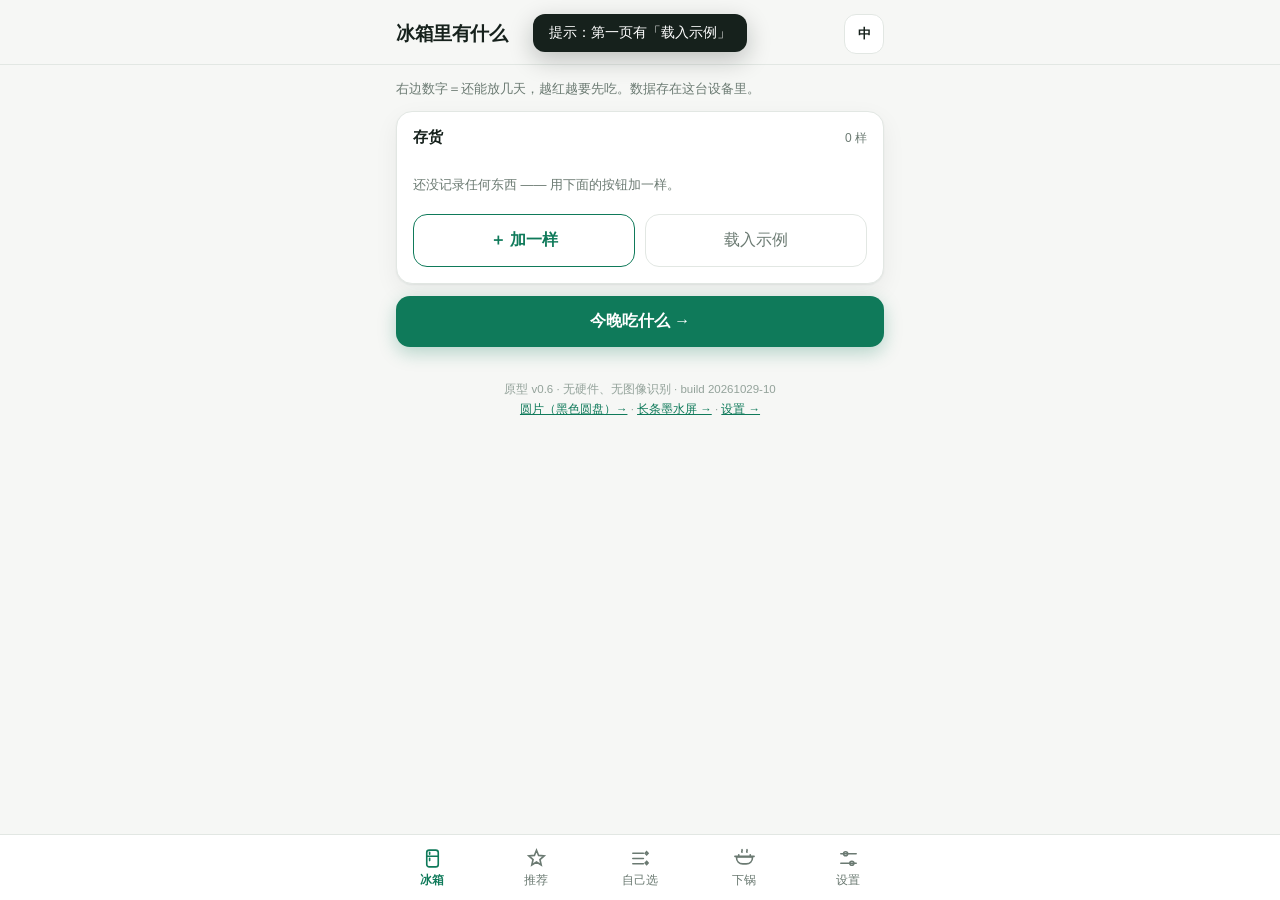
==== commit 36a6eac9: "fix(cook): real drag on mouse and touch; add 下锅 entry in the fridge nav; docs" ====
--- a/index.html
+++ b/index.html
@@ -296,6 +296,14 @@
       </svg>
       <span data-i18n="nav.build">自己选</span>
     </button>
+    <a class="navset navcook" href="cook.html" title="把食材拖进锅里看能做什么">
+      <svg viewBox="0 0 24 24" fill="none" stroke="currentColor" stroke-width="1.7" stroke-linecap="round" stroke-linejoin="round">
+        <path d="M3.6 10.4h16.8c0 4.6-3 7.2-6.6 7.2H10.2c-3.6 0-6.6-2.6-6.6-7.2z"/>
+        <path d="M2 9.8h20"/><path d="M6 9.8V8.2M18 9.8V8.2"/>
+        <path d="M9.4 5.4c-.8-1 .6-1.6 0-2.6M14.6 5.4c-.8-1 .6-1.6 0-2.6"/>
+      </svg>
+      <span data-i18n="nav.cook">下锅</span>
+    </a>
     <a class="navset" href="settings.html">
       <svg viewBox="0 0 24 24" fill="none" stroke="currentColor" stroke-width="1.7" stroke-linecap="round">
         <path d="M4 7h16M4 17h16"/>
